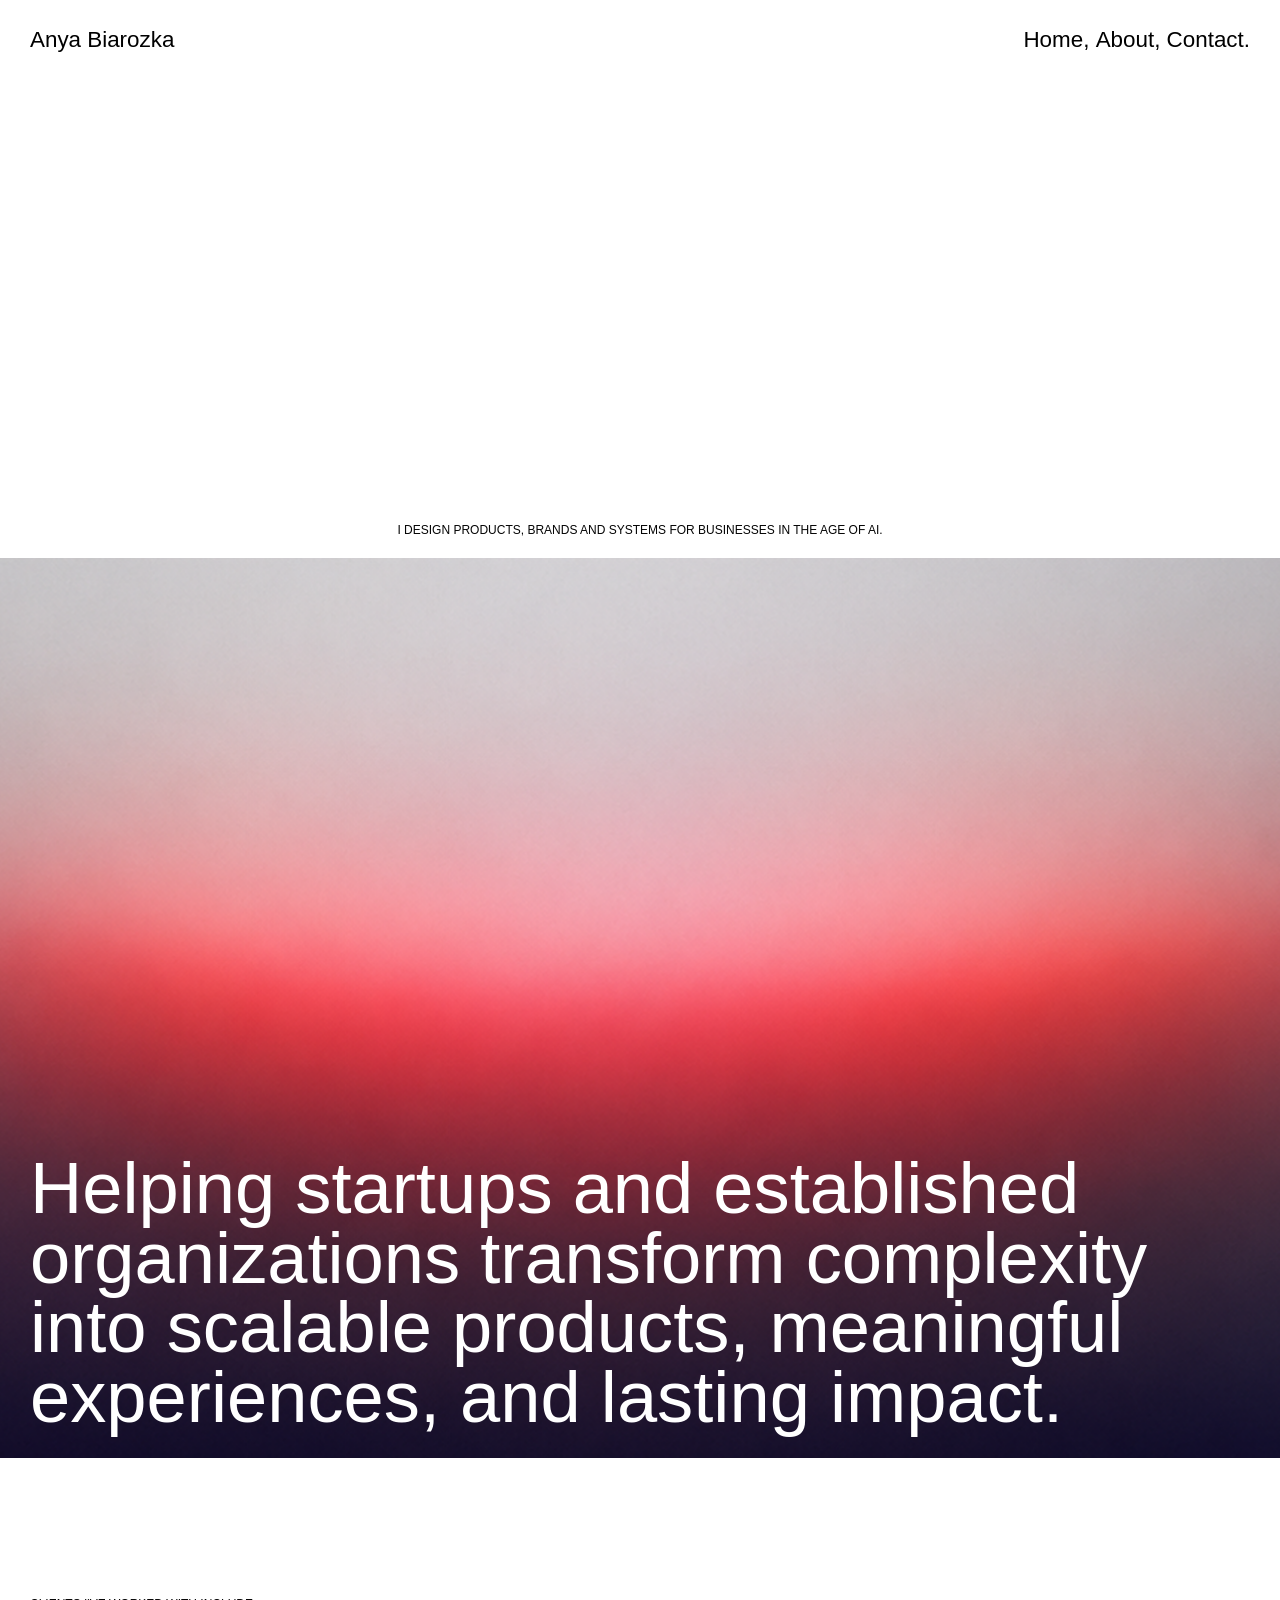
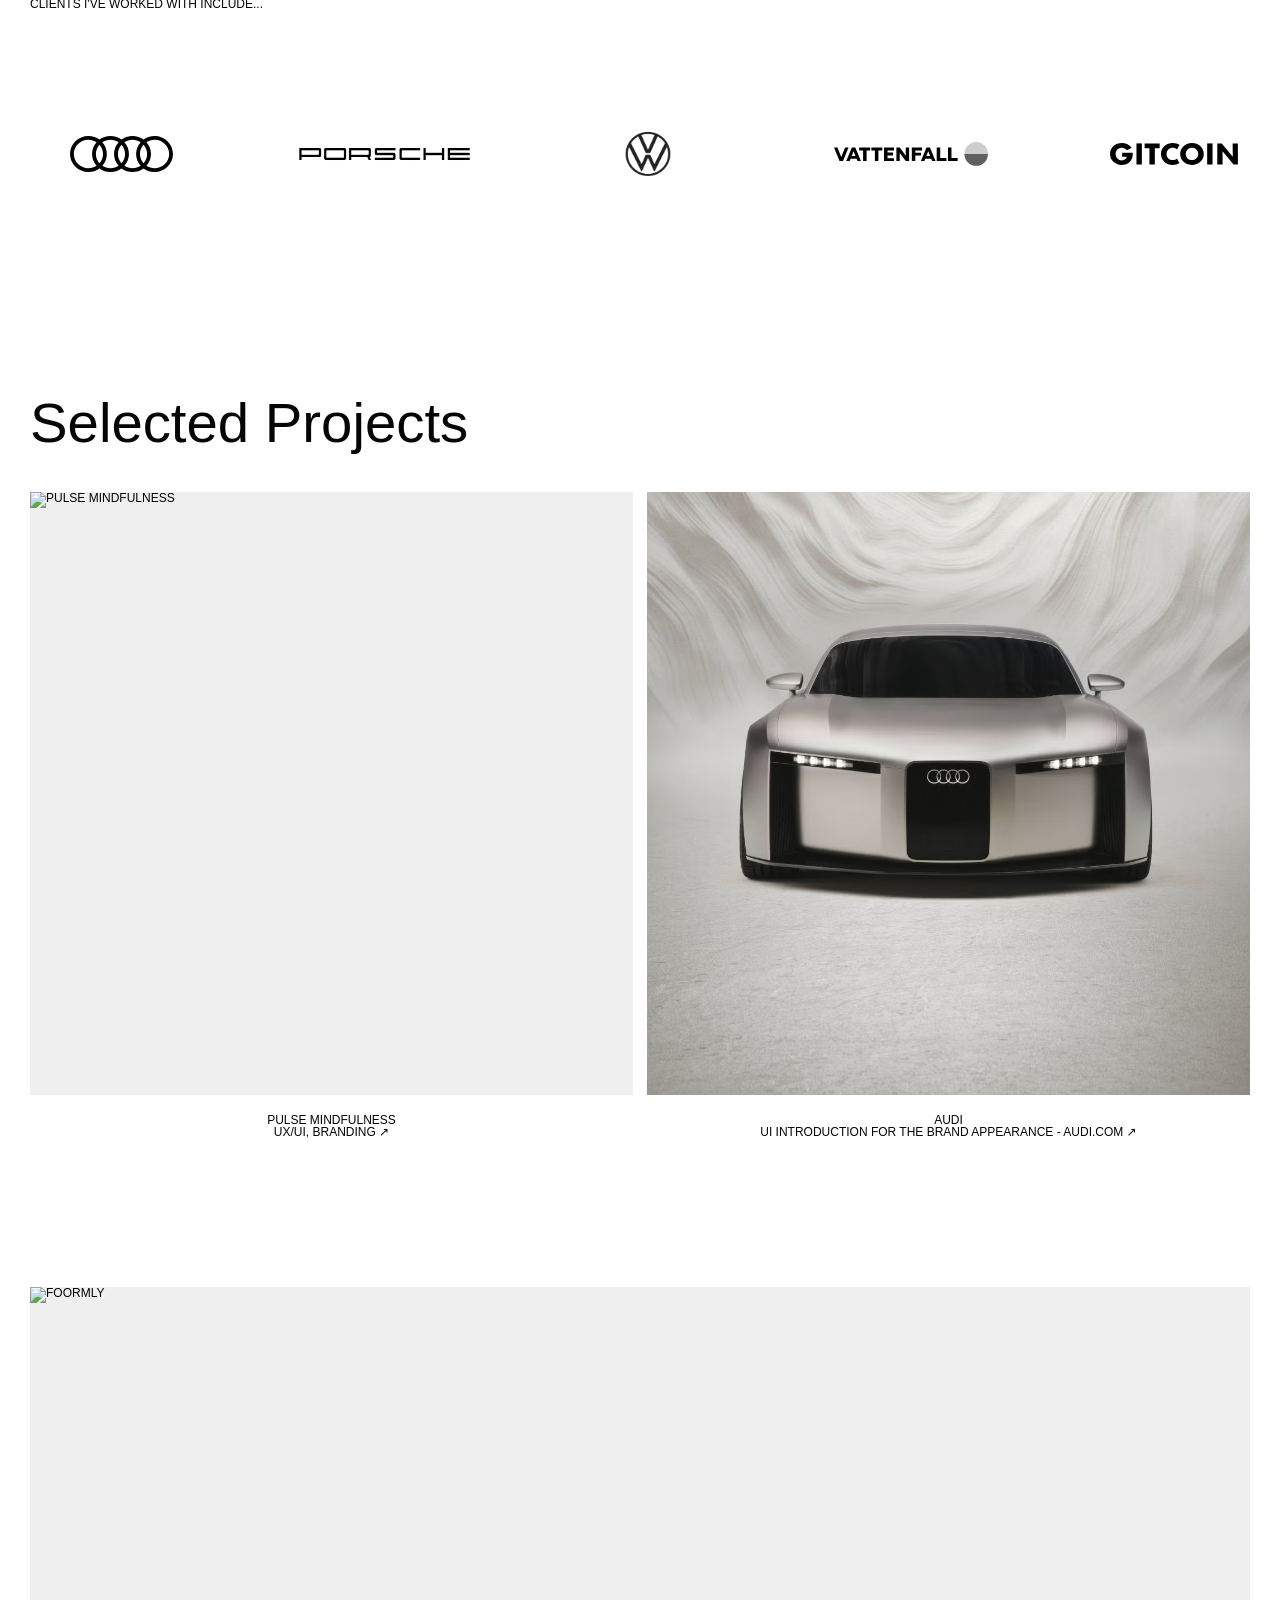
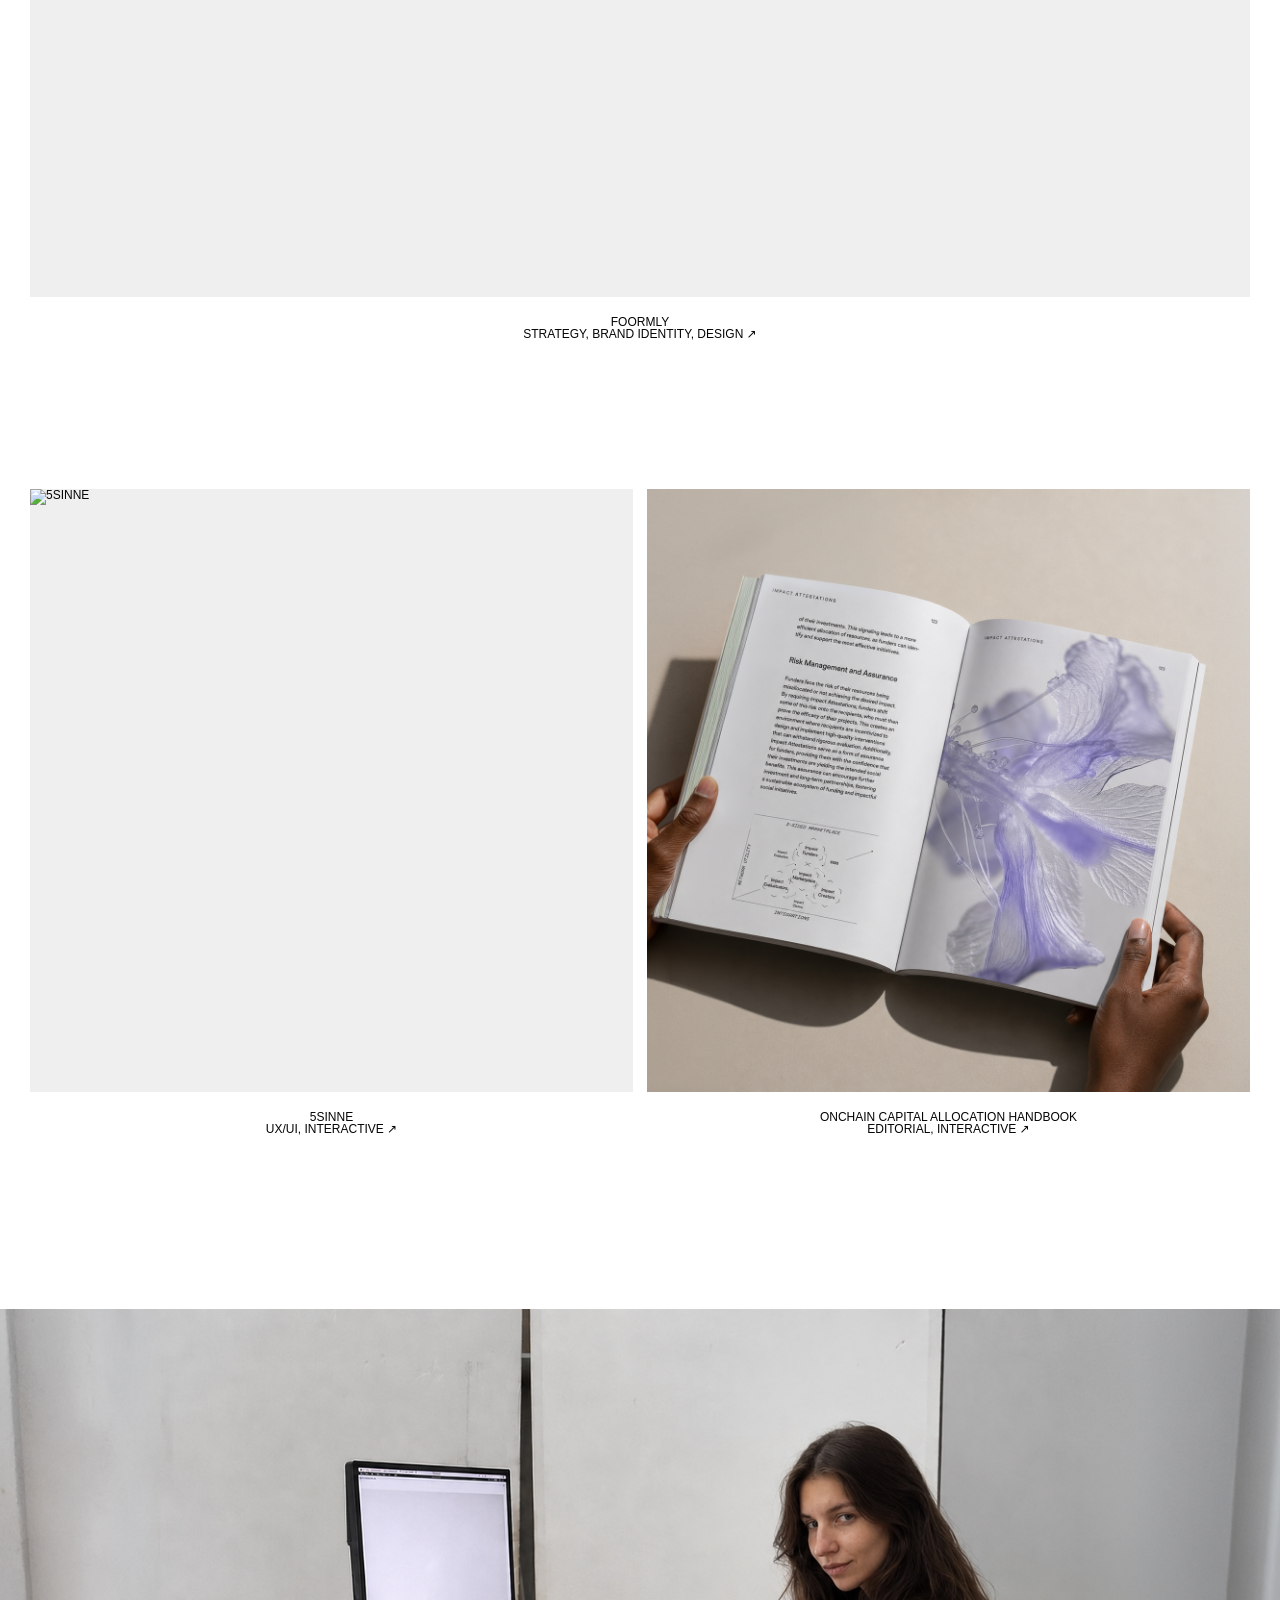
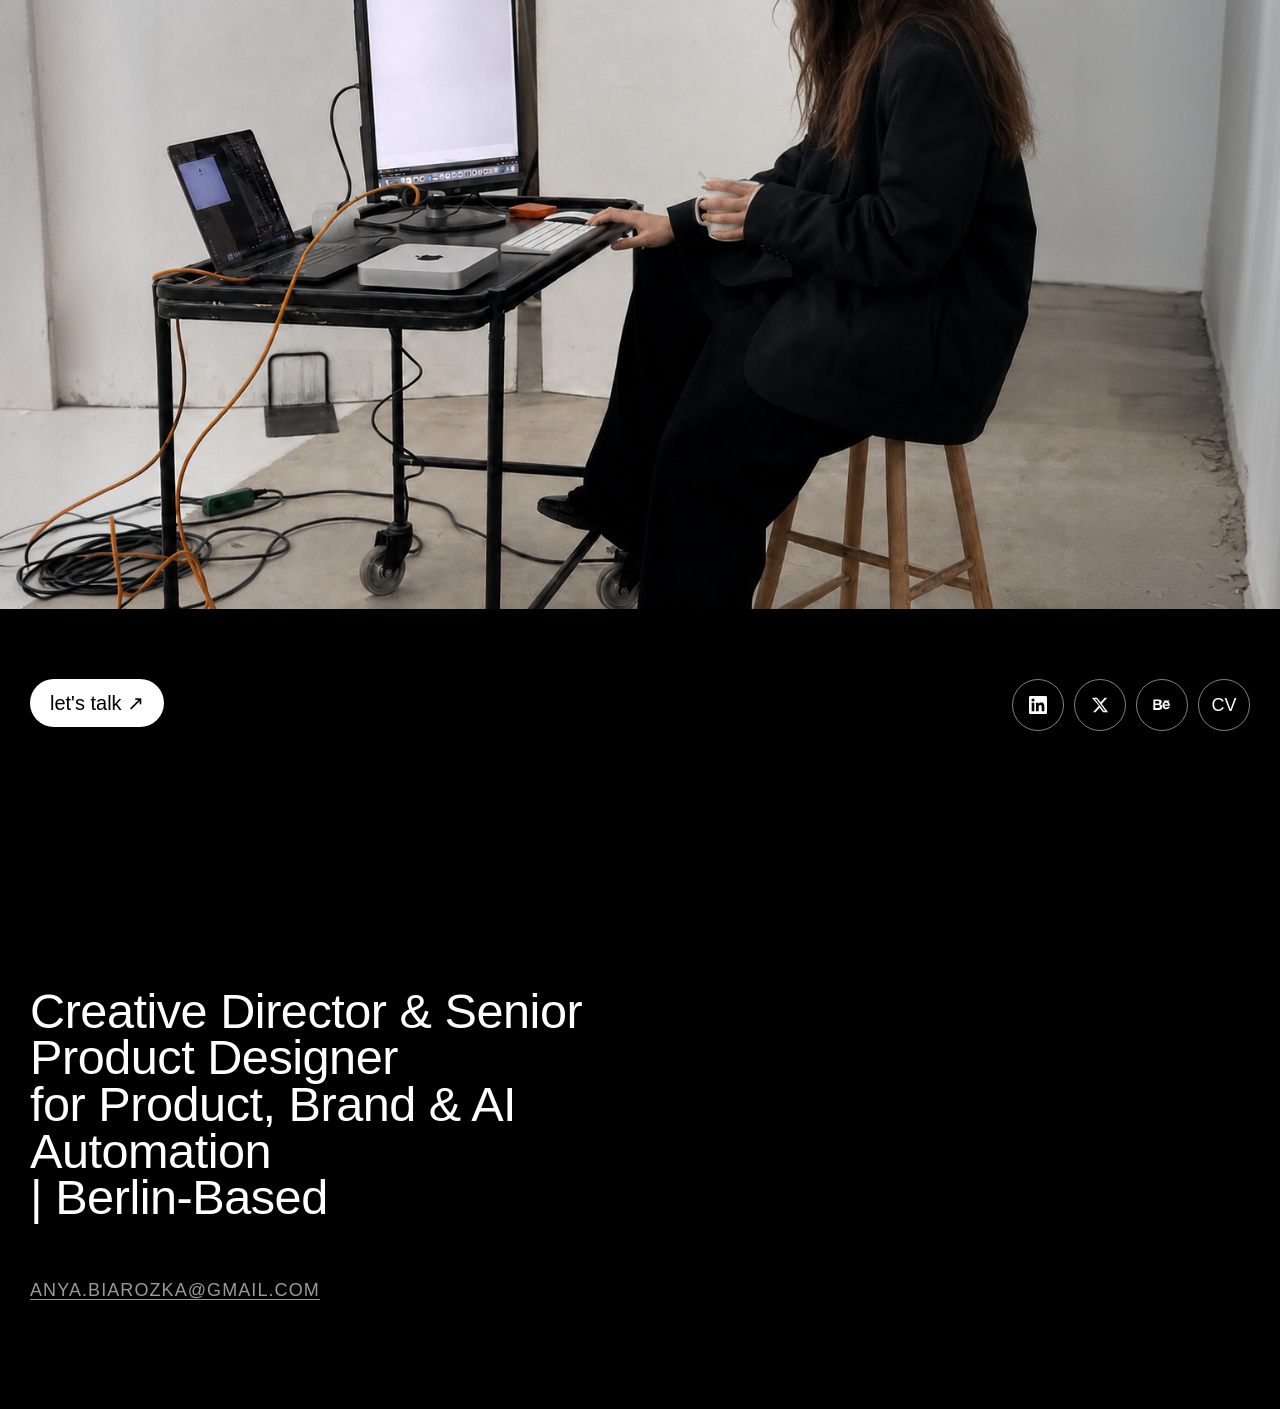
==== index.html @ 366b97c8 "Add Person JSON-LD with portrait for Google search image - Add schema.org Person structured data (im" ====
<!doctype html>
<html lang="en">
  <head>
    <meta charset="utf-8">
    <meta name="viewport" content="width=device-width, initial-scale=1">
    <title>Anya Biarozka</title>
    <meta name="description" content="Anya Biarozka — Creative Director & Senior Product Designer specialising in product, brand, and AI automation. Berlin-based.">
    <meta property="og:type" content="website">
    <meta property="og:title" content="Anya Biarozka — Creative Director & Product Designer">
    <meta property="og:description" content="Senior Product Designer specialising in product, brand, and AI automation. Berlin-based.">
    <meta property="og:image" content="https://biarozka.xyz/assets/og-image.png">
    <meta property="og:url" content="https://biarozka.xyz/">
    <meta name="twitter:card" content="summary_large_image">
    <meta name="twitter:title" content="Anya Biarozka — Creative Director & Product Designer">
    <meta name="twitter:image" content="https://biarozka.xyz/assets/og-image.png">
    <link rel="canonical" href="https://biarozka.xyz/">
    <script type="application/ld+json">
    {
      "@context": "https://schema.org",
      "@type": "Person",
      "name": "Anya Biarozka",
      "url": "https://biarozka.xyz/",
      "image": "https://biarozka.xyz/assets/anya-biarozka.png",
      "jobTitle": "Creative Director & Senior Product Designer",
      "description": "Anya Biarozka — Creative Director & Senior Product Designer specialising in product, brand, and AI automation. Berlin-based.",
      "address": {
        "@type": "PostalAddress",
        "addressLocality": "Berlin",
        "addressCountry": "DE"
      },
      "sameAs": [
        "https://www.linkedin.com/in/anya-biarozka-898b9388",
        "https://www.behance.net/Biarozka",
        "https://x.com/CionaAnoic"
      ]
    }
    </script>
    <link rel="stylesheet" href="./styles.css">
  </head>
  <body>
    <header class="site-header" aria-label="Primary navigation">
      <a class="brand" href="/" data-content="brand">Anya Biarozka</a>
      <nav class="nav-links" aria-label="Site sections">
        <a href="/">Home</a><span>,&nbsp;</span>
        <a href="/about">About</a><span>,&nbsp;</span>
        <a href="/contact">Contact</a><span>.</span>
      </nav>
      <button class="nav-toggle" aria-label="Toggle menu" aria-expanded="false">Menu</button>
    </header>

    <main id="home">
      <section class="intro" aria-labelledby="intro-title">
        <p id="intro-title" class="intro-line" data-content="heroKicker"></p>
      </section>

      <section class="image-statement image-statement--first" aria-label="Studio statement">
        <img data-image="heroImage" alt="">
        <h1 data-content="heroStatement"></h1>
      </section>

      <section class="clients" aria-labelledby="clients-title">
        <div class="clients-copy">
          <p id="clients-title" data-content="clientsLabel"></p>
        </div>
        <div class="client-marquee" aria-label="Client logos">
          <div class="client-track" data-clients></div>
        </div>
      </section>

      <section class="work-lede" id="projects">
        <h2 data-content="workStatement"></h2>
      </section>

      <section class="project-grid" data-projects aria-label="Selected projects"></section>

      <section class="image-statement recognition" aria-label="Recognition">
        <img data-image="recognitionImage" alt="">
      </section>
    </main>

    <footer class="footer" id="contact">
      <div class="footer-top">
        <a class="footer-talk" href="mailto:anya.biarozka@gmail.com">let's talk ↗</a>
        <div class="footer-icons" data-footer-socials></div>
      </div>
      <div class="footer-bottom">
        <p class="footer-descriptor" data-content="footerDescriptor"></p>
        <a class="footer-email" href="mailto:anya.biarozka@gmail.com" data-content="email"></a>
      </div>
    </footer>

    <script src="./content.js"></script>
    <script src="./script.js"></script>
  </body>
</html>
---- styles.css ----
:root {
  --background: #fff;
  --foreground: #050505;
  --muted: #efefef;
  --pad: clamp(18px, 2.35vw, 30px);
  --header-size: clamp(22px, 1.75vw, 25px);
  --body-size: 12px;
  --display: clamp(48px, 5.65vw, 82px);
}

* {
  box-sizing: border-box;
}

html {
  scroll-behavior: smooth;
  overflow-x: hidden;
}

body {
  margin: 0;
  overflow-x: hidden;
  background: var(--background);
  color: var(--foreground);
  font-family: "ABC Diatype", "Helvetica Neue", Arial, system-ui, sans-serif;
  font-size: var(--body-size);
  line-height: 1;
  letter-spacing: 0;
  text-transform: uppercase;
}

a {
  color: inherit;
  text-decoration: none;
}

img {
  display: block;
  width: 100%;
}

/* ─── Header ─────────────────────────────────────────────── */

.site-header {
  position: fixed;
  inset: 0 0 auto;
  z-index: 20;
  display: flex;
  justify-content: space-between;
  gap: 24px;
  padding: 29px var(--pad);
  font-size: var(--header-size);
  line-height: 0.95;
  text-transform: none;
  mix-blend-mode: difference;
}

.brand,
.nav-links {
  color: #fff;
}

.nav-links {
  display: flex;
  flex-wrap: wrap;
  justify-content: flex-end;
}

.nav-links a {
  transition: opacity 180ms ease;
}

.nav-links a:hover {
  opacity: 0.55;
}

.nav-toggle {
  display: none;
  background: none;
  border: none;
  cursor: pointer;
  padding: 0;
  color: #fff;
  font-family: inherit;
  font-size: var(--header-size);
  line-height: 0.95;
  text-transform: none;
}

/* ─── Intro ──────────────────────────────────────────────── */

.intro {
  display: grid;
  min-height: 62vh;
  padding: 120px var(--pad) 22px;
  place-items: end center;
  background: #fff;
}

.intro-line {
  max-width: min(620px, 80vw);
  margin: 0;
  text-align: center;
}

/* ─── Image statement ────────────────────────────────────── */

.image-statement {
  position: relative;
  min-height: 100svh;
  overflow: hidden;
  background: #d8d4cc;
}

.image-statement img {
  width: 100%;
  height: 100svh;
  object-fit: cover;
}

.image-statement--first img {
  object-position: center top;
}

.image-statement h1,
.image-statement h2 {
  position: absolute;
  left: var(--pad);
  right: var(--pad);
  bottom: 26px;
  max-width: 1120px;
  margin: 0;
  color: #fff;
  font-size: var(--display);
  font-weight: 400;
  line-height: 0.96;
  text-transform: none;
}

/* ─── Clients ────────────────────────────────────────────── */

.clients {
  padding: 140px 0 36px;
  overflow: hidden;
}

.clients-copy {
  padding: 0 var(--pad) 74px;
}

.clients-copy p {
  margin: 0;
}

.client-marquee {
  display: flex;
  width: 100%;
  overflow: hidden;
}

.client-track {
  display: flex;
  align-items: center;
  gap: 20px;
  width: max-content;
  animation: marquee 56s linear infinite reverse;
}

.client-name {
  display: flex;
  align-items: center;
  justify-content: center;
  min-width: clamp(170px, 19vw, 250px);
  height: clamp(90px, 11vw, 140px);
  padding: 0 clamp(10px, 1.4vw, 18px);
}

.client-logo {
  width: clamp(86px, 8vw, 124px);
  height: auto;
  overflow: visible;
}

.client-logo--porsche   { width: clamp(148px, 14vw, 220px); }
.client-logo--volkswagen { width: clamp(72px, 7vw, 110px); }
.client-logo--custom    { width: clamp(128px, 12vw, 190px); }
.client-logo--maison    { width: clamp(150px, 14vw, 220px); }
.client-logo--gitcoin   { width: clamp(108px, 10vw, 156px); }

/* ─── Work lede ──────────────────────────────────────────── */

.work-lede {
  display: flex;
  min-height: 48vh;
  align-items: end;
  padding: 56px var(--pad) 42px;
  margin-top: -200px;
}

.work-lede h2 {
  max-width: 620px;
  margin: 0;
  font-size: clamp(44px, 4.4vw, 62px);
  font-weight: 400;
  line-height: 0.98;
  text-transform: none;
}

/* ─── Project grid ───────────────────────────────────────── */

.project-grid {
  display: grid;
  grid-template-columns: repeat(2, minmax(0, 1fr));
  gap: 120px 14px;
  padding: 0 var(--pad) 145px;
}

.project-card {
  display: block;
}

.project-card--wide {
  grid-column: 1 / -1;
}

.project-card figure {
  margin: 0;
}

.project-card img {
  aspect-ratio: 1 / 1;
  height: auto;
  background: var(--muted);
  object-fit: cover;
  transition: filter 220ms ease;
}

.project-card--wide img {
  aspect-ratio: 16 / 8;
}

.project-card:hover img {
  filter: contrast(1.04) brightness(0.92);
}

.project-card--coming-soon {
  cursor: default;
  pointer-events: none;
}

.project-card figcaption {
  min-height: 72px;
  padding-top: 19px;
  text-align: center;
}

.project-card strong,
.project-card span {
  display: block;
  font-weight: 400;
}

/* ─── Recognition ────────────────────────────────────────── */

.recognition {
  background: #211c18;
}

.recognition img {
  object-position: center;
}

/* ─── Footer ─────────────────────────────────────────────── */

.footer {
  display: flex;
  flex-direction: column;
  justify-content: space-between;
  min-height: calc(100svh - 100px);
  padding: var(--pad);
  background: #000;
  color: #fff;
  text-transform: none;
}

.footer-top {
  display: flex;
  justify-content: space-between;
  align-items: flex-start;
  gap: 24px;
  padding-top: 40px;
}

.footer-talk {
  display: inline-flex;
  align-items: center;
  padding: 14px 20px;
  border-radius: 100px;
  background: #fff;
  color: #000;
  font-size: 20px;
  font-weight: 400;
  text-transform: none;
  letter-spacing: 0;
  transition: opacity 180ms ease;
  white-space: nowrap;
}

.footer-talk:hover {
  opacity: 0.85;
}

.footer-icons {
  display: flex;
  align-items: center;
  gap: 10px;
}

.footer-icon {
  display: flex;
  align-items: center;
  justify-content: center;
  width: 52px;
  height: 52px;
  border-radius: 50%;
  border: 1.5px solid rgba(255,255,255,0.5);
  color: #fff;
  font-size: 18px;
  font-weight: 500;
  letter-spacing: 0;
  text-transform: none;
  transition: background 180ms ease, border-color 180ms ease, color 180ms ease, opacity 180ms ease;
  flex-shrink: 0;
}

.footer-icon:hover {
  background: #fff;
  border-color: #fff;
  color: #000;
  opacity: 1;
}

.footer-icon svg {
  fill: currentColor;
  transition: fill 180ms ease;
}

.footer-bottom {
  display: flex;
  flex-direction: column;
  gap: 60px;
  padding-bottom: 80px;
}

.footer-descriptor {
  margin: 0;
  font-size: clamp(32px, 3.8vw, 58px);
  white-space: pre-line;
  font-weight: 400;
  line-height: 0.96;
  color: #fff;
  text-transform: none;
  letter-spacing: -0.01em;
  padding-right: 550px;
}

.footer-email {
  font-size: 18px;
  color: #fff;
  opacity: 0.6;
  text-transform: uppercase;
  letter-spacing: 0.06em;
  text-decoration: underline;
  text-underline-offset: 3px;
  transition: opacity 180ms ease;
}

.footer-email:hover {
  opacity: 0.65;
}

/* ─── About ──────────────────────────────────────────────── */

.about-page {
  min-height: 100svh;
  padding: 150px 160px 120px;
  background: #fff;
  color: #000;
  text-transform: none;
}

.about-title {
  max-width: none;
  margin: 0 0 72px;
  font-size: clamp(36px, 4vw, 60px);
  font-weight: 400;
  line-height: 1.12;
  text-transform: uppercase;
}

.about-title strong {
  font-weight: 800;
  letter-spacing: 0;
}

.about-bio {
  max-width: 1080px;
  margin: 0 0 72px;
  font-size: clamp(15px, 1.18vw, 20px);
  line-height: 1.5;
}

.about-bio p {
  margin: 0 0 1em;
}

.about-grid {
  display: grid;
  grid-template-columns: minmax(0, 1.5fr) minmax(0, 1fr);
  gap: 100px;
  width: 100%;
  align-items: start;
}

.about-copy {
  font-size: clamp(18px, 1.65vw, 24px);
  line-height: 1.08;
}

.about-copy p {
  margin: 0 0 26px;
}

.about-details {
  display: grid;
  gap: 34px;
  font-size: clamp(14px, 1.05vw, 16px);
  line-height: 1.15;
}

.about-block p,
.about-block h2,
.about-block ul {
  margin: 0;
}

.about-block + .about-block {
  padding-top: 12px;
}

.about-block--expertise {
  margin-top: 4px;
}

[data-socials-inline] {
  display: inline-flex;
  gap: 8px;
}

.about-block--clients {
  margin-top: 6px;
}

.about-block p + p {
  margin-top: 6px;
}

.about-block strong,
.about-block h2 {
  font-weight: 800;
  text-transform: uppercase;
}

.about-block h2 {
  margin-bottom: 16px;
  font-size: clamp(15px, 1.25vw, 18px);
}

.about-block ul {
  list-style: none;
  padding: 0;
}

.about-block li {
  margin: 0 0 4px;
}

.about-workshops {
  margin-top: 72px;
}

.about-workshops h2 {
  font-size: clamp(15px, 1.25vw, 18px);
  font-weight: 700;
  text-transform: uppercase;
  margin: 0 0 32px;
}

.about-workshop-item {
  display: grid;
  grid-template-columns: 80px 1fr;
  gap: 14px;
  margin-bottom: 40px;
}

.about-workshop-year {
  font-size: clamp(14px, 1.05vw, 16px);
  text-transform: uppercase;
  padding-top: 2px;
  margin: 0;
}

.about-workshop-item h3 {
  font-size: clamp(16px, 1.2vw, 18px);
  font-weight: 700;
  margin: 0 0 16px;
}

.about-workshop-item h3::before { content: '\201C'; }
.about-workshop-item h3::after { content: '\201D'; }

.about-workshop-item p {
  font-size: clamp(14px, 1.05vw, 16px);
  line-height: 1.34;
  margin: 0 0 16px;
}

/* ─── Project detail ─────────────────────────────────────── */

.project-detail-page {
  background: #fff;
}

[data-project-detail] {
  color: #000;
  text-transform: none;
}

.detail-credits {
  display: grid;
  grid-template-columns: repeat(4, minmax(0, 1fr));
  gap: 14px;
  padding: 0 var(--pad) 38px;
  font-size: 12px;
  line-height: 1;
  text-transform: uppercase;
}

.detail-credits--top {
  padding-top: 360px;
}

.detail-credits div {
  padding-top: 18px;
  border-top: 1px solid #000;
}

.detail-credits p,
.detail-credits ul {
  margin: 0;
}

.detail-credits ul {
  padding: 42px 0 0;
  list-style: none;
}

.detail-credits li {
  margin-bottom: 6px;
}

.detail-cover {
  min-height: 100svh;
  overflow: hidden;
  background: var(--muted);
}

.detail-cover img {
  width: 100%;
  height: 100svh;
  object-fit: cover;
}

.detail-text {
  display: grid;
  padding: 44px var(--pad) 80px;
}

.detail-text--intro {
  grid-template-columns: 1fr;
  padding-top: 60px;
  padding-bottom: 80px;
}

.detail-text--intro article {
  display: grid;
  grid-template-columns: minmax(0, 1.28fr) minmax(260px, 0.52fr);
  gap: clamp(72px, 13vw, 300px);
  width: 100%;
  align-items: start;
}

.detail-text h2 {
  font-size: clamp(38px, 4vw, 62px);
  font-weight: 400;
  line-height: 0.95;
  margin: 0 0 24px;
}

.detail-text--intro h2 {
  max-width: 760px;
}

.detail-overview p {
  margin: 0 0 16px;
  font-size: clamp(15px, 1.2vw, 22px);
  line-height: 1.1;
}

.detail-overview p:last-child {
  margin-bottom: 0;
}

.detail-media-row {
  display: grid;
  grid-template-columns: repeat(2, minmax(0, 1fr));
  gap: 14px;
  padding: 0 var(--pad) 56px;
}

.detail-intro-video {
  padding: 0 160px 56px;
}

.detail-intro-video video {
  width: 100%;
  height: auto;
  display: block;
}

.detail-inline-link {
  color: inherit;
  text-decoration: underline;
  text-underline-offset: 3px;
  transition: opacity 180ms ease;
}

.detail-inline-link:hover {
  opacity: 0.55;
}

.detail-intro-video-link {
  display: inline-block;
  margin-top: 16px;
  font-size: clamp(14px, 1.05vw, 16px);
  color: #000;
  text-decoration: underline;
  text-underline-offset: 3px;
  transition: opacity 180ms ease;
}

.detail-intro-video-link:hover {
  opacity: 0.55;
}

.detail-media {
  margin: 0;
  overflow: hidden;
  background: var(--muted);
  aspect-ratio: 1 / 1;
}

.detail-media img,
.detail-media video {
  width: 100%;
  height: 100%;
  aspect-ratio: 1 / 1;
  object-fit: cover;
  transition: transform 900ms cubic-bezier(0.2, 0.8, 0.2, 1);
}

.detail-challenge-media:has(.detail-media-phone) {
  background: #E7E5E7;
  display: flex;
  align-items: flex-start;
  justify-content: center;
  padding-top: 32px;
}

.detail-media-phone {
  width: 42%;
  border-radius: 44px;
  overflow: hidden;
  box-shadow: 0 8px 32px rgba(0,0,0,0.18);
}

.detail-media-phone video {
  width: 100%;
  height: auto;
  aspect-ratio: 9 / 19.5;
  object-fit: cover;
  display: block;
}

.detail-media:hover img {
  transform: scale(1.035);
}

/* ─── Challenge section ──────────────────────────────────── */

.detail-challenge {
  display: grid;
  grid-template-columns: 1fr 1fr;
  gap: 14px;
  align-items: start;
  padding: 0 var(--pad) 56px;
}

.detail-challenge-media {
  aspect-ratio: 1 / 1;
}

.detail-challenge--reverse {
  direction: rtl;
}

.detail-challenge--reverse > * {
  direction: ltr;
}

.detail-challenge--reverse .detail-challenge-copy {
  margin-left: 0;
  margin-right: auto;
}

.detail-challenge-copy {
  padding-top: 8px;
  max-width: 50%;
  margin-left: auto;
}

.detail-challenge-copy h2 {
  font-size: clamp(15px, 1.18vw, 20px);
  font-weight: 500;
  line-height: 1.16;
  margin: 0 0 16px;
  text-transform: uppercase;
}

.detail-challenge-copy p {
  margin: 0 0 16px;
  font-size: clamp(15px, 1.18vw, 20px);
  line-height: 1.16;
  text-transform: none;
}

.detail-challenge-copy p:last-child {
  margin-bottom: 0;
}

/* ─── Fullscreen image ───────────────────────────────────── */

.detail-fullscreen {
  position: relative;
  overflow: hidden;
  background: #fff;
  padding: 0 var(--pad) 56px;
}

.detail-fullscreen-label {
  position: absolute;
  top: 32px;
  left: calc(var(--pad) + 32px);
  font-size: clamp(15px, 1.18vw, 20px);
  font-weight: 500;
  line-height: 1;
  text-transform: uppercase;
  color: #000;
  z-index: 2;
}

.detail-fullscreen img {
  width: 100%;
  height: calc((100vw - 2 * var(--pad) - 14px) / 2);
  object-fit: cover;
}

.detail-fullscreen--square img {
  height: auto;
  aspect-ratio: 1 / 1;
}

/* ─── Next projects ──────────────────────────────────────── */

.detail-next {
  display: grid;
  grid-template-columns: 1fr;
  align-content: start;
  gap: 18px;
  min-height: 100svh;
  padding: 60px var(--pad) 140px;
}

.detail-next > p {
  margin: 0;
  font-size: clamp(32px, 3.2vw, 48px);
  line-height: 0.95;
  text-transform: none;
}

.detail-next-grid {
  display: grid;
  grid-template-columns: repeat(2, minmax(0, 1fr));
  gap: 14px;
}

.detail-next a {
  display: block;
  font-size: 12px;
  line-height: 1;
  text-align: center;
  text-transform: uppercase;
}

.detail-next a img {
  width: 100%;
  aspect-ratio: 0.97 / 1;
  object-fit: cover;
  margin-bottom: 14px;
}

.detail-next a span {
  display: block;
  margin: 0;
}

.detail-next a span + span {
  margin-top: 3px;
}

/* ─── Scroll reveal ──────────────────────────────────────── */

.detail-reveal {
  opacity: 0;
  transform: translateY(36px);
  transition:
    opacity 800ms ease,
    transform 900ms cubic-bezier(0.2, 0.8, 0.2, 1);
}

.detail-reveal.is-visible {
  opacity: 1;
  transform: translateY(0);
}

/* ─── Keyframes ──────────────────────────────────────────── */

@keyframes marquee {
  to {
    transform: translateX(-50%);
  }
}

/* ─── Mobile ─────────────────────────────────────────────── */

@media (max-width: 760px) {
  :root {
    --pad: 16px;
    --header-size: 20px;
  }

  .site-header {
    align-items: flex-start;
    padding-top: 18px;
  }

  .nav-links {
    display: none;
    position: fixed;
    inset: 0;
    flex-direction: column;
    justify-content: center;
    align-items: center;
    gap: 16px;
    padding: var(--pad);
    background: #000;
    z-index: 19;
    max-width: none;
    mix-blend-mode: normal;
    color: #fff;
    text-align: center;
  }

  .nav-links.is-open {
    display: flex;
  }

  .nav-links.is-open a {
    color: #fff;
    font-size: clamp(32px, 10vw, 48px);
    line-height: 1;
    display: block;
    width: 100%;
    text-align: center;
  }

  .nav-links span {
    display: none;
  }

  .nav-toggle {
    display: block;
    position: relative;
    z-index: 20;
  }

  .site-header.menu-open {
    mix-blend-mode: normal;
    color: #fff;
  }

  .intro {
    min-height: 54vh;
    padding-top: 92px;
  }

  .intro-line {
    max-width: 100%;
  }

  .image-statement,
  .image-statement img {
    min-height: 82svh;
    height: 82svh;
  }

  .image-statement h1,
  .image-statement h2 {
    bottom: 18px;
    font-size: clamp(38px, 11vw, 54px);
  }

  .work-lede {
    min-height: 38vh;
    padding-top: 44px;
  }

  .work-lede h2 {
    font-size: clamp(38px, 10vw, 52px);
  }

  .project-grid {
    grid-template-columns: 1fr;
    gap: 64px;
    padding-bottom: 90px;
  }

  .project-card figcaption {
    min-height: 58px;
  }

  .project-card--wide img {
    aspect-ratio: 16 / 12;
  }

  .detail-challenge-media {
    border-radius: 8px;
    overflow: hidden;
  }

  .detail-fullscreen img {
    height: auto;
    aspect-ratio: 16 / 11;
  }

  .detail-fullscreen--wide img {
    aspect-ratio: 16 / 9;
  }

  .clients {
    padding: 92px 0 28px;
  }

  .clients-copy {
    padding-bottom: 52px;
  }

  .about-page {
    padding: 110px var(--pad) 82px;
  }

  .about-title {
    margin-bottom: 48px;
    font-size: clamp(34px, 9vw, 48px);
  }

  .about-grid {
    grid-template-columns: 1fr;
    gap: 34px;
  }

  .detail-credits {
    grid-template-columns: 1fr;
    padding-bottom: 72px;
  }

  .detail-credits--top {
    padding-top: 100px;
  }

  .detail-text {
    padding-top: 40px;
    padding-bottom: 60px;
  }

  .detail-text--intro article {
    grid-template-columns: 1fr;
    gap: 22px;
  }

  .detail-text--intro h2 {
    font-size: clamp(34px, 8.5vw, 52px);
  }

  .detail-overview p {
    font-size: clamp(17px, 4.8vw, 22px);
  }

  .detail-media-row,
  .detail-next-grid {
    grid-template-columns: 1fr;
    gap: 24px;
  }

  .detail-challenge {
    grid-template-columns: 1fr;
    gap: 24px;
    padding-top: 40px;
    padding-bottom: 60px;
  }

  .detail-challenge-copy {
    margin-bottom: 0;
  }

  .detail-challenge--reverse {
    direction: ltr;
  }

  .detail-challenge-copy {
    max-width: 100%;
    margin-left: 0;
  }

  .detail-intro-video {
    padding-left: var(--pad);
    padding-right: var(--pad);
  }


  .detail-challenge-copy p {
    font-size: clamp(17px, 4.8vw, 22px);
  }

  .detail-next {
    min-height: auto;
    padding-bottom: 88px;
  }

  .detail-next > p {
    font-size: clamp(38px, 10vw, 54px);
  }

  .mail-hero {
    max-width: 100%;
    font-size: clamp(86px, 28vw, 130px);
  }

  .footer-meta {
    margin-top: -20vh;
  }

  .footer {
    padding: 0;
  }

  .footer-top {
    padding: 24px 20px 0;
  }

  .footer-bottom {
    padding: 0 20px 32px;
  }

  .footer-descriptor {
    padding-right: 0;
  }
}
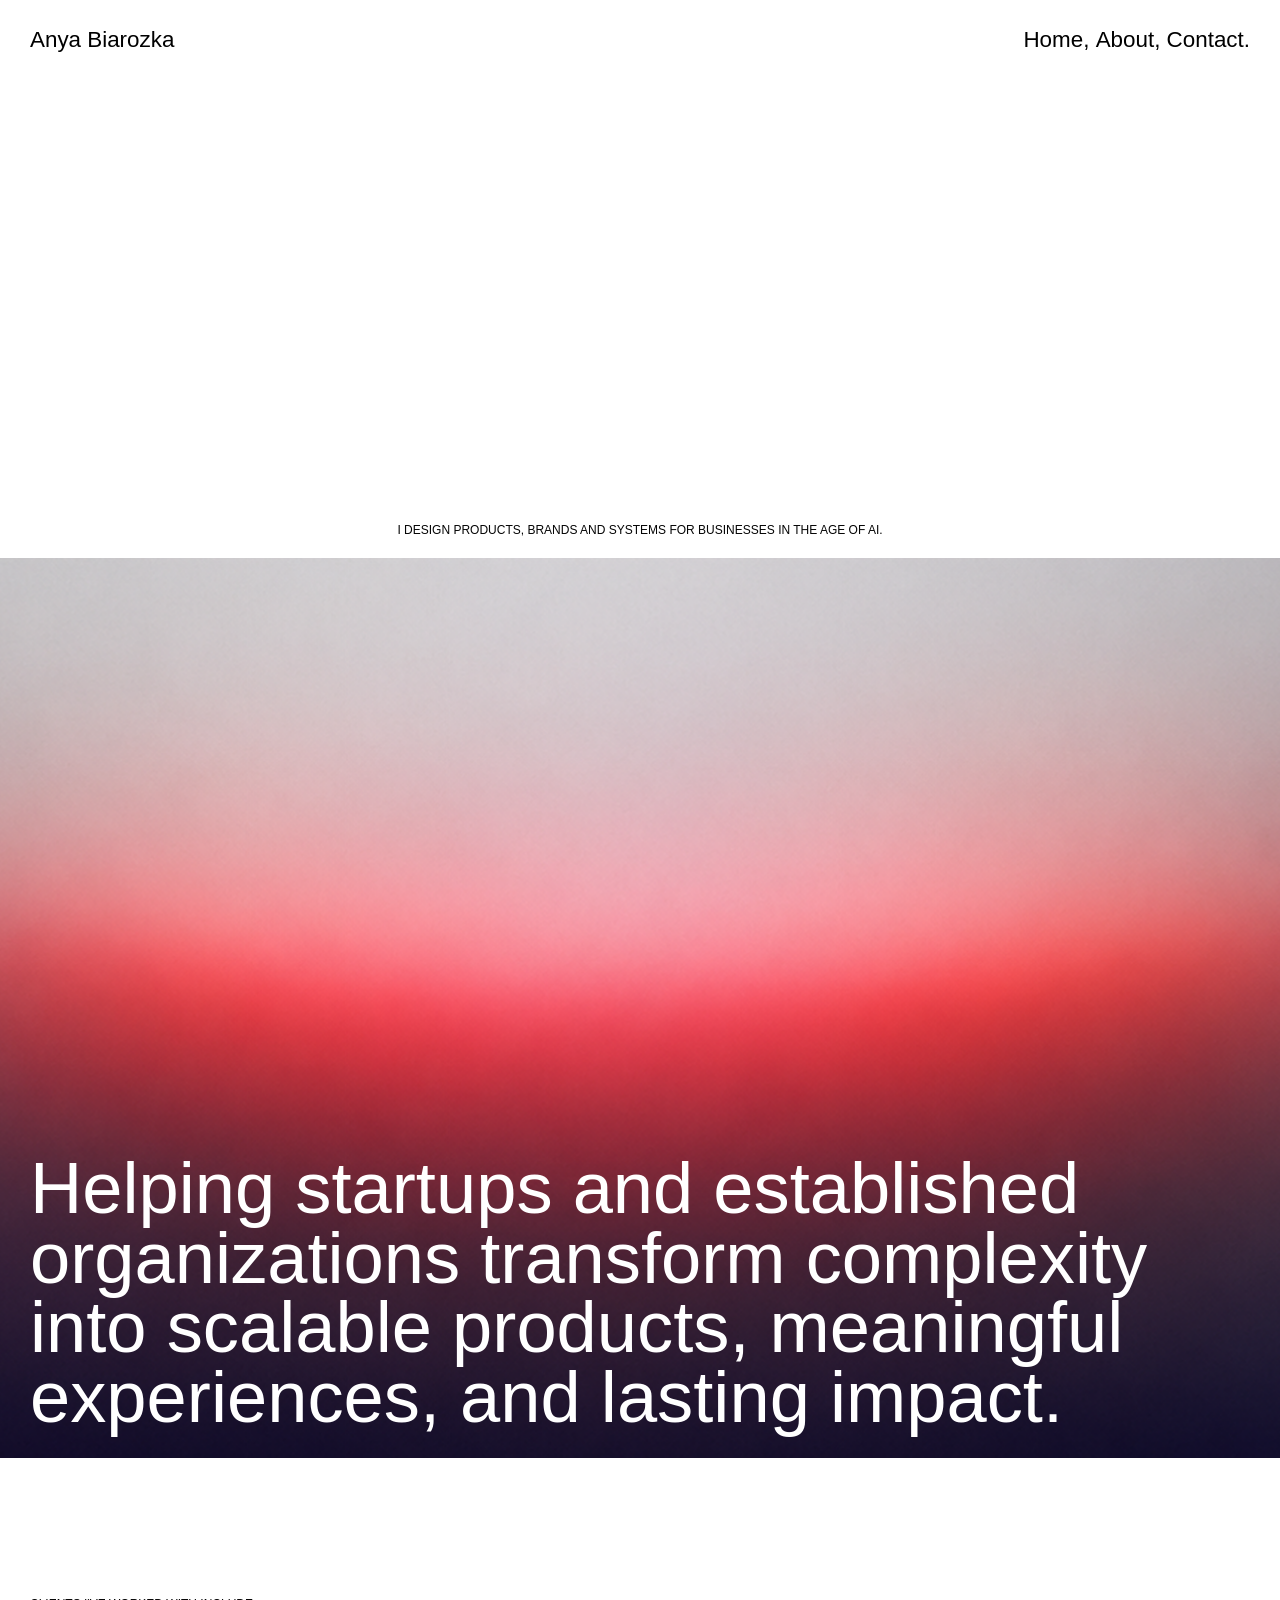
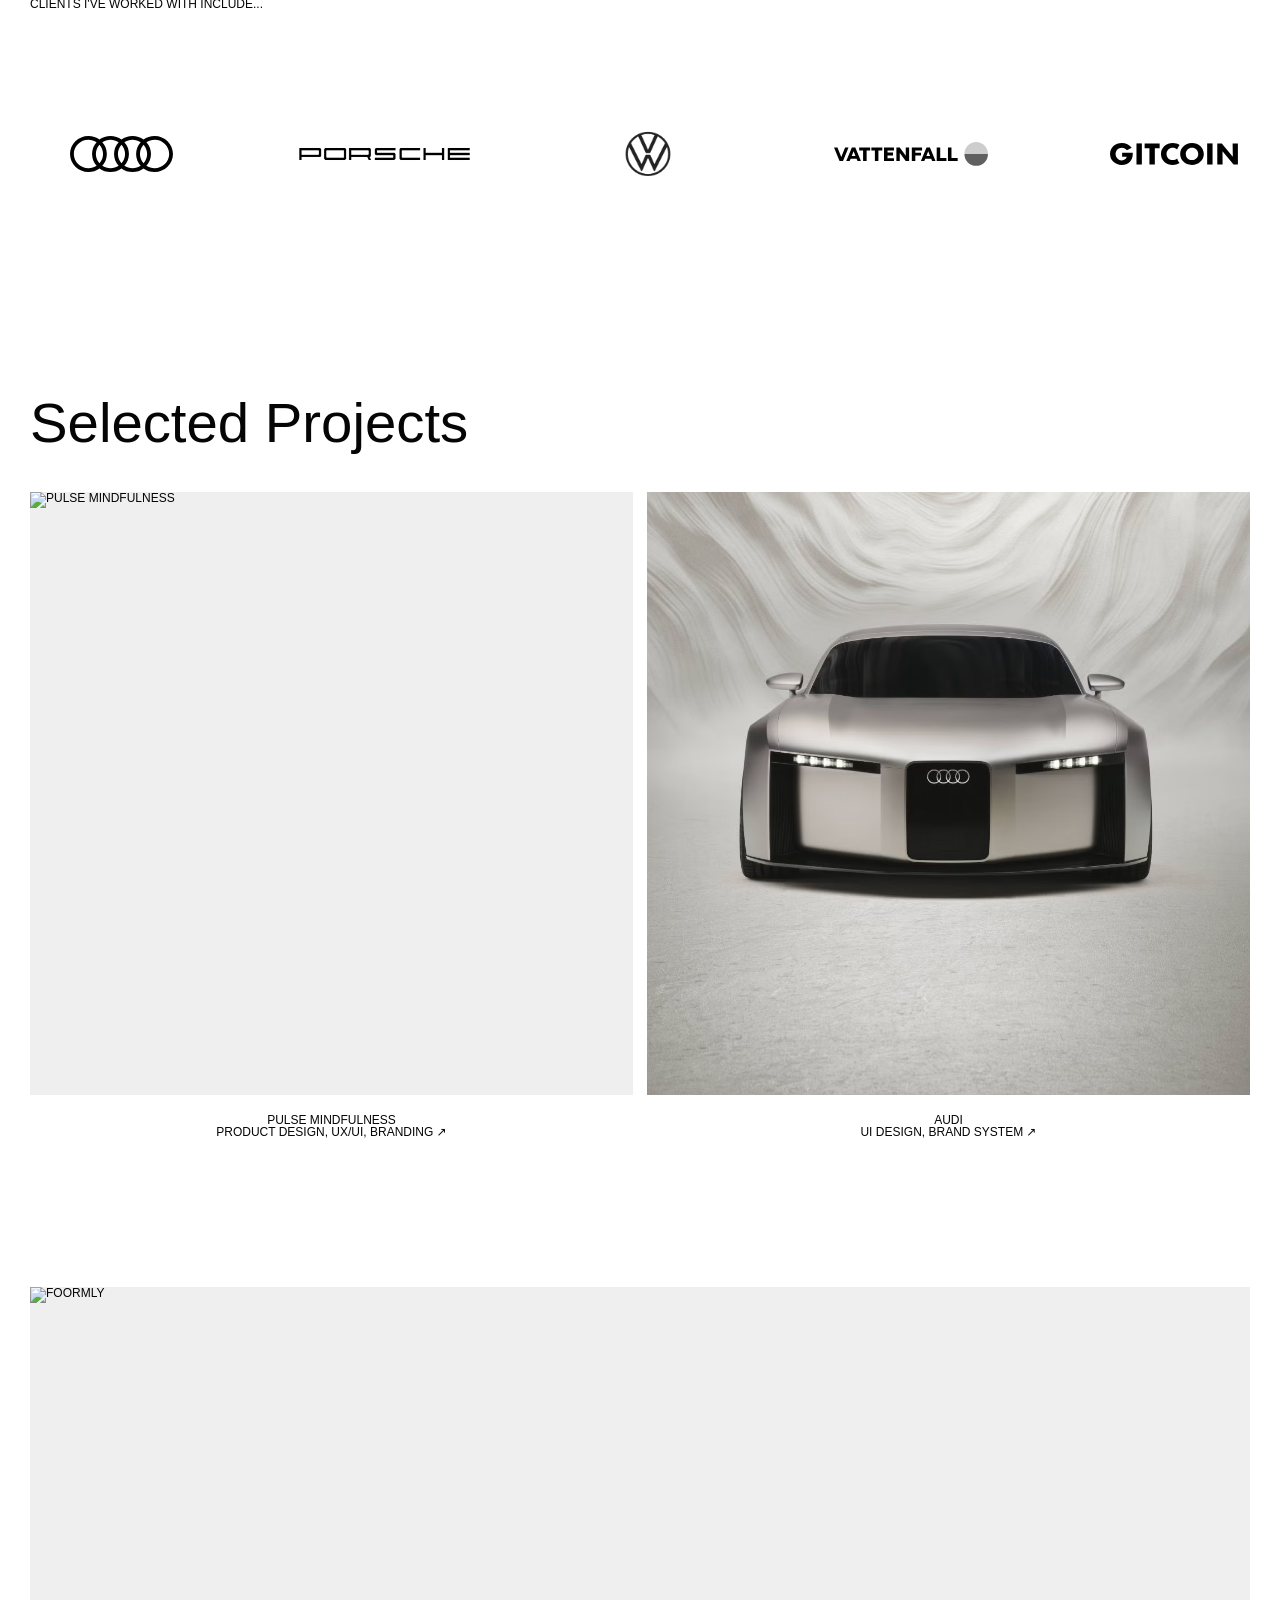
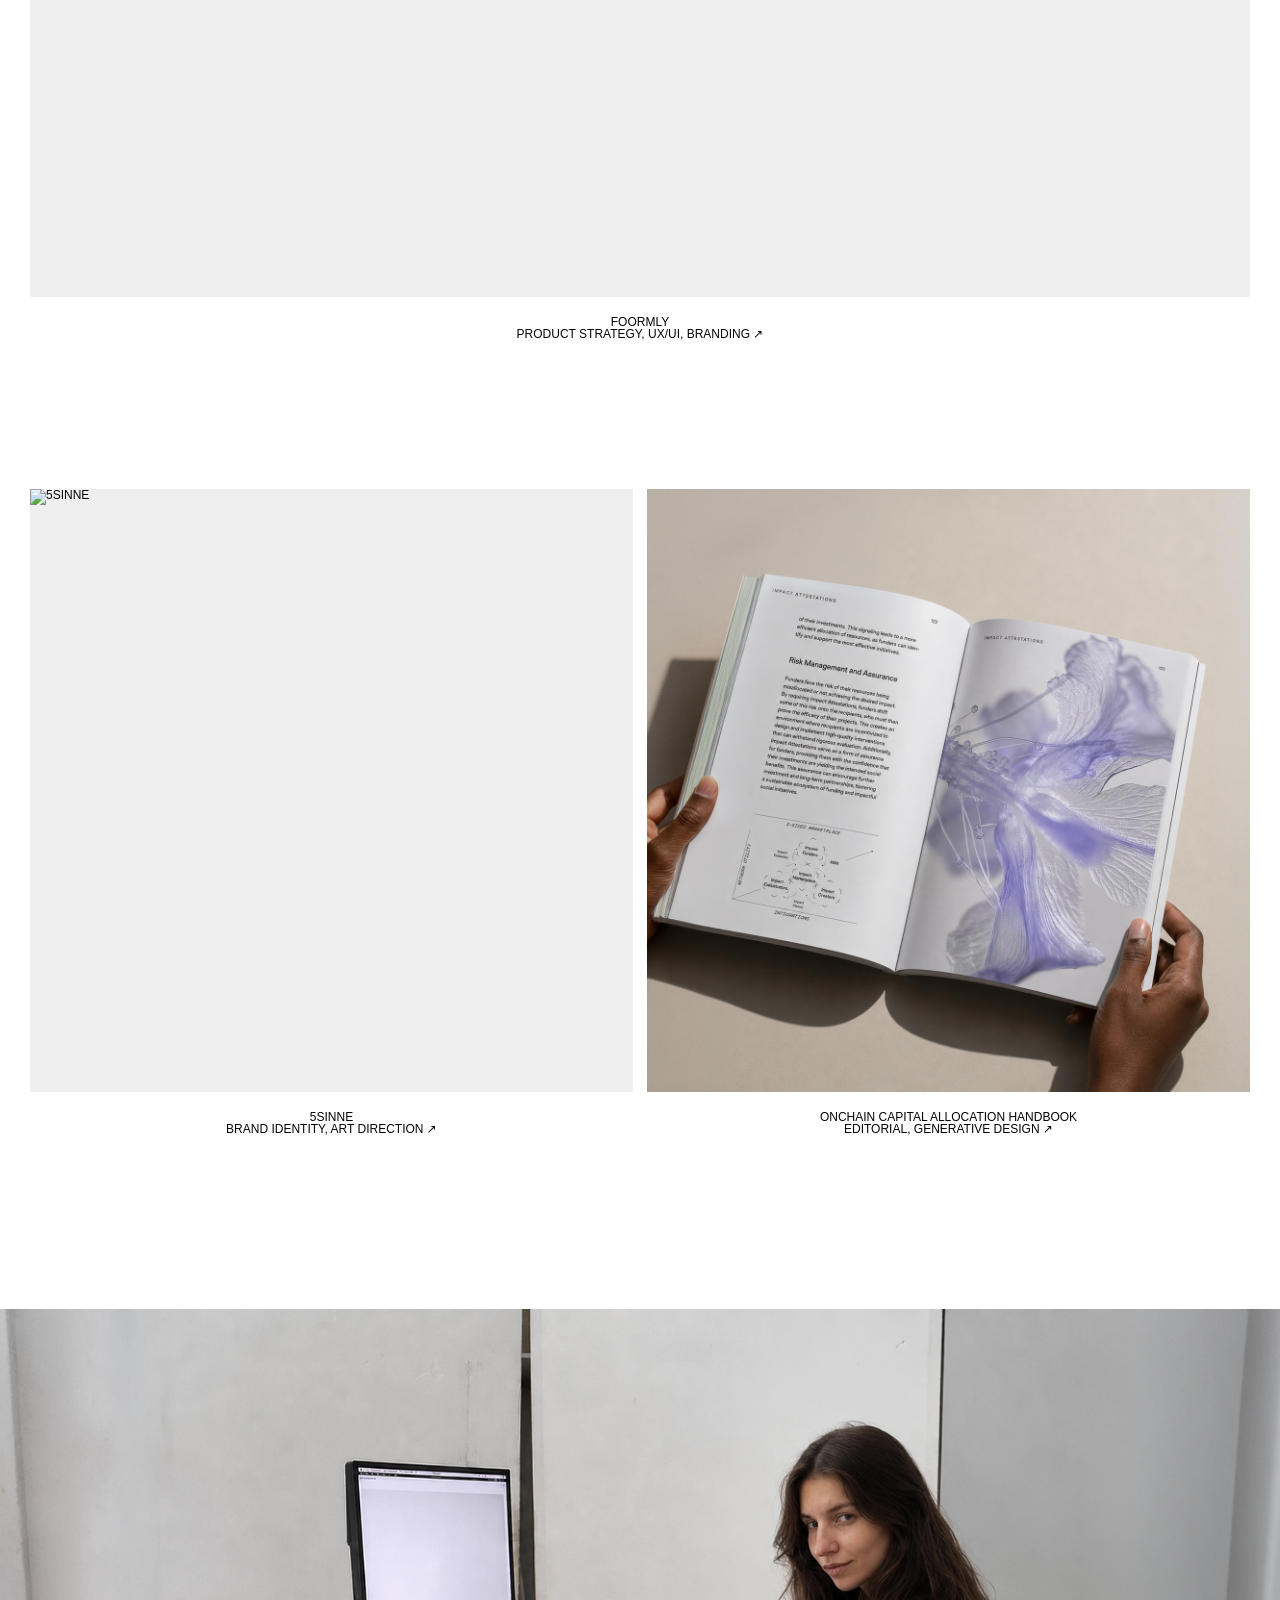
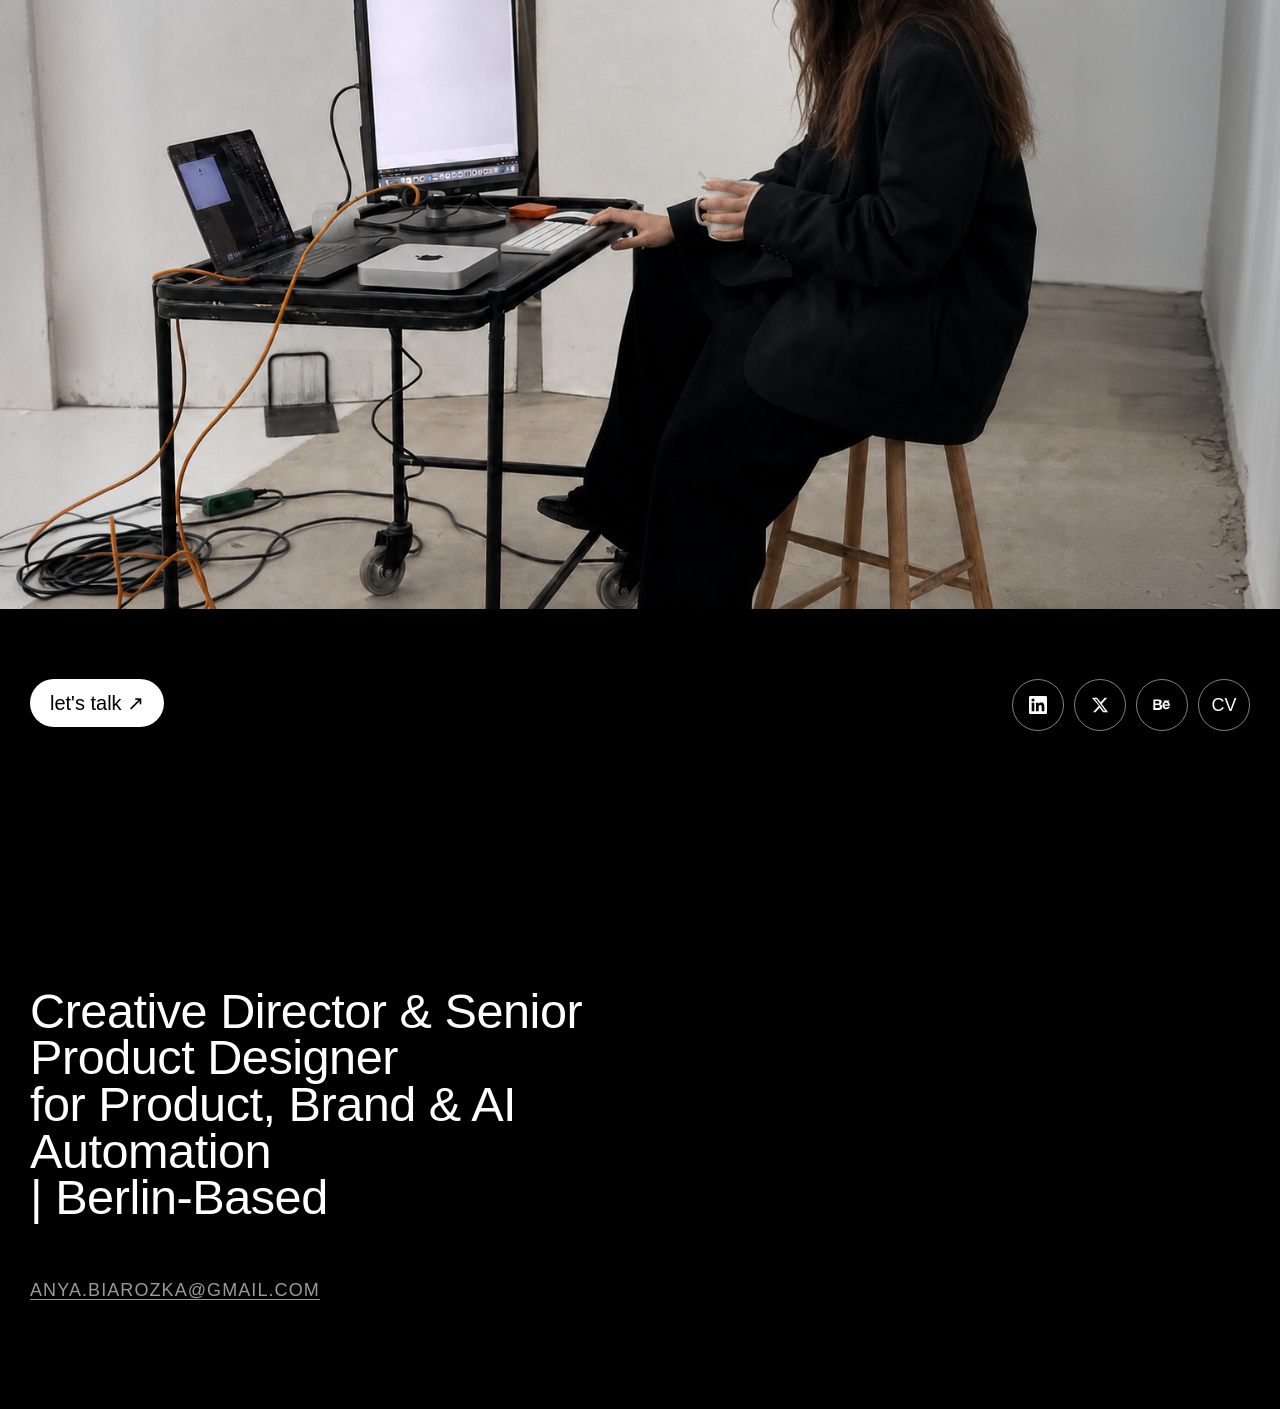
==== commit bdd271d9: "Add mint favicon (replaces generic globe in search/tab) - Solid mint #BCFFDD favicon set (ico, 16/32" ====
--- a/index.html
+++ b/index.html
@@ -3,15 +3,16 @@
   <head>
     <meta charset="utf-8">
     <meta name="viewport" content="width=device-width, initial-scale=1">
+    <meta name="google-site-verification" content="tbknjRiRAQgVPu1m3USgBHpzlCbVSzdqTO6yRdzR-w0" />
     <title>Anya Biarozka</title>
     <meta name="description" content="Anya Biarozka — Creative Director & Senior Product Designer specialising in product, brand, and AI automation. Berlin-based.">
     <meta property="og:type" content="website">
-    <meta property="og:title" content="Anya Biarozka — Creative Director & Product Designer">
+    <meta property="og:title" content="Anya Biarozka — Creative Director & Senior Product Designer">
     <meta property="og:description" content="Senior Product Designer specialising in product, brand, and AI automation. Berlin-based.">
     <meta property="og:image" content="https://biarozka.xyz/assets/og-image.png">
     <meta property="og:url" content="https://biarozka.xyz/">
     <meta name="twitter:card" content="summary_large_image">
-    <meta name="twitter:title" content="Anya Biarozka — Creative Director & Product Designer">
+    <meta name="twitter:title" content="Anya Biarozka — Creative Director & Senior Product Designer">
     <meta name="twitter:image" content="https://biarozka.xyz/assets/og-image.png">
     <link rel="canonical" href="https://biarozka.xyz/">
     <script type="application/ld+json">
@@ -35,6 +36,10 @@
       ]
     }
     </script>
+    <link rel="icon" href="/favicon.ico" sizes="any">
+    <link rel="icon" type="image/png" sizes="48x48" href="/assets/favicon-48x48.png">
+    <link rel="icon" type="image/png" sizes="32x32" href="/assets/favicon-32x32.png">
+    <link rel="apple-touch-icon" href="/assets/apple-touch-icon.png">
     <link rel="stylesheet" href="./styles.css">
   </head>
   <body>
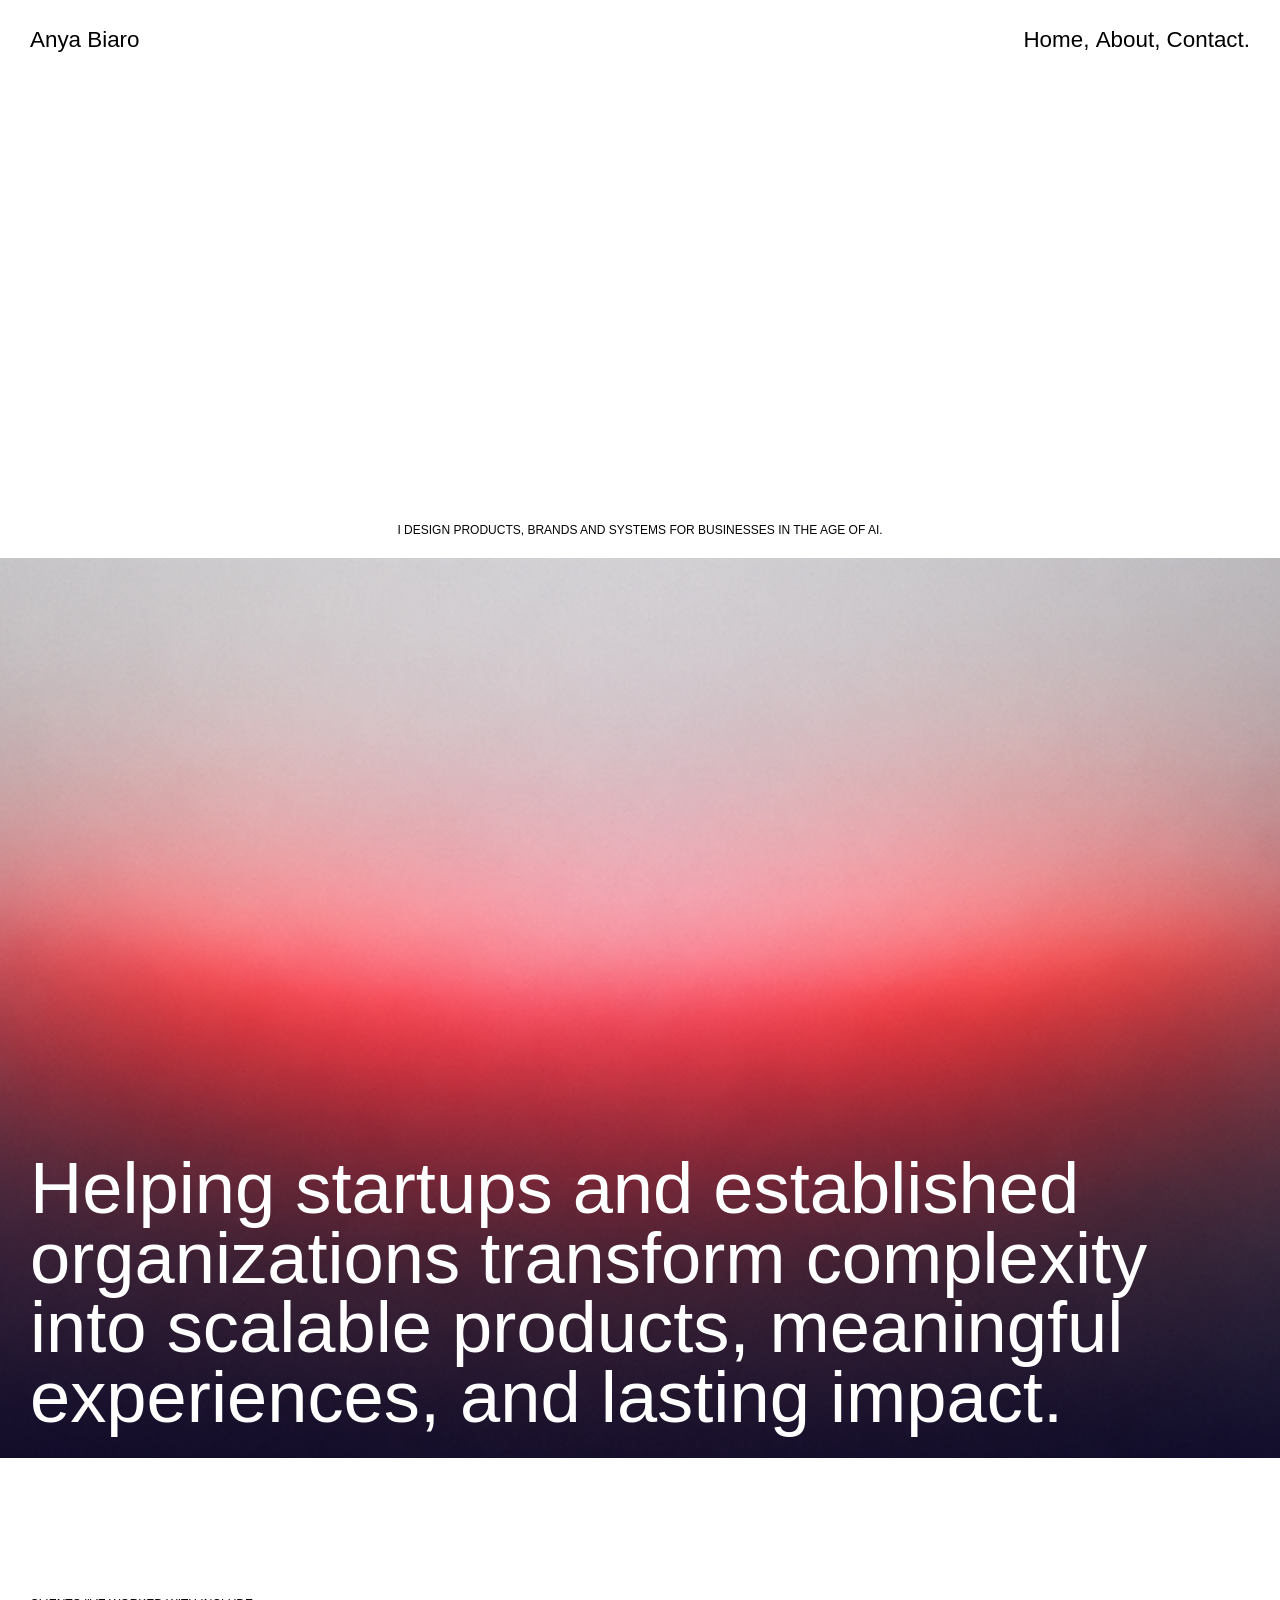
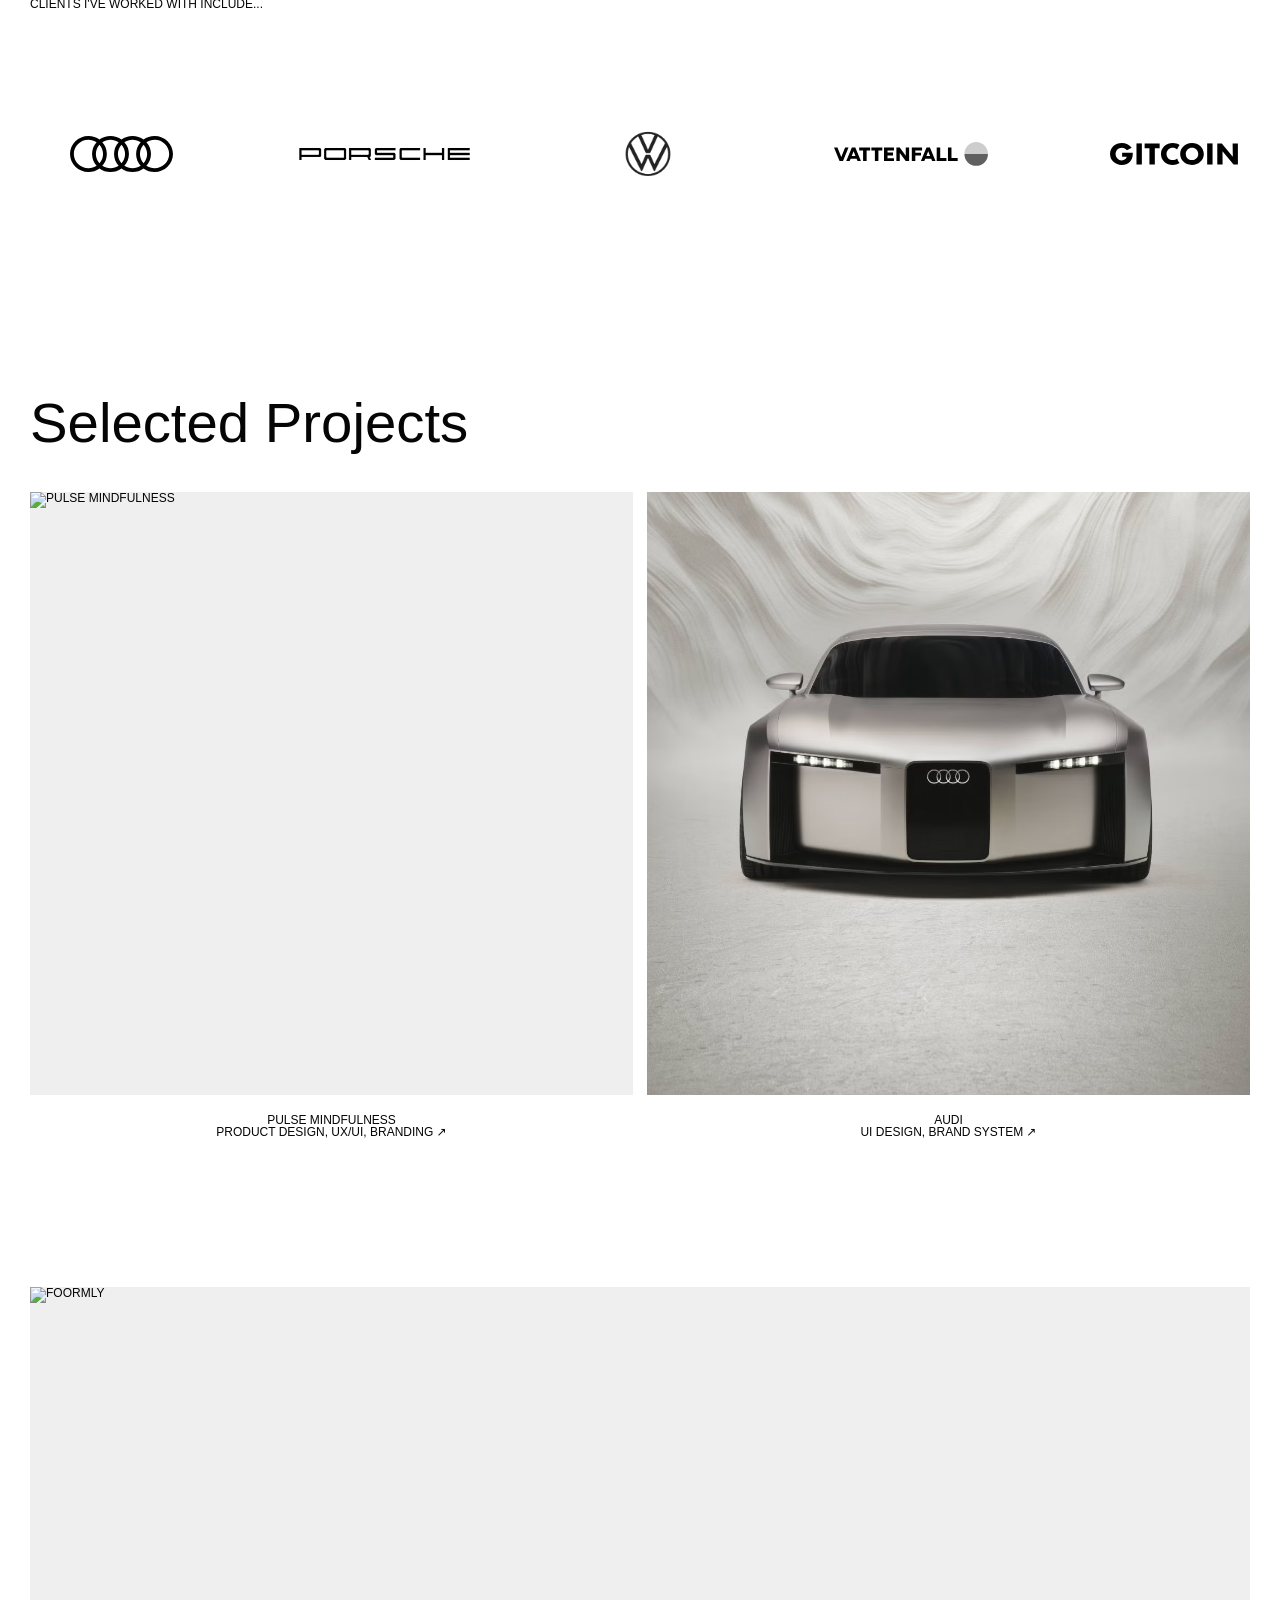
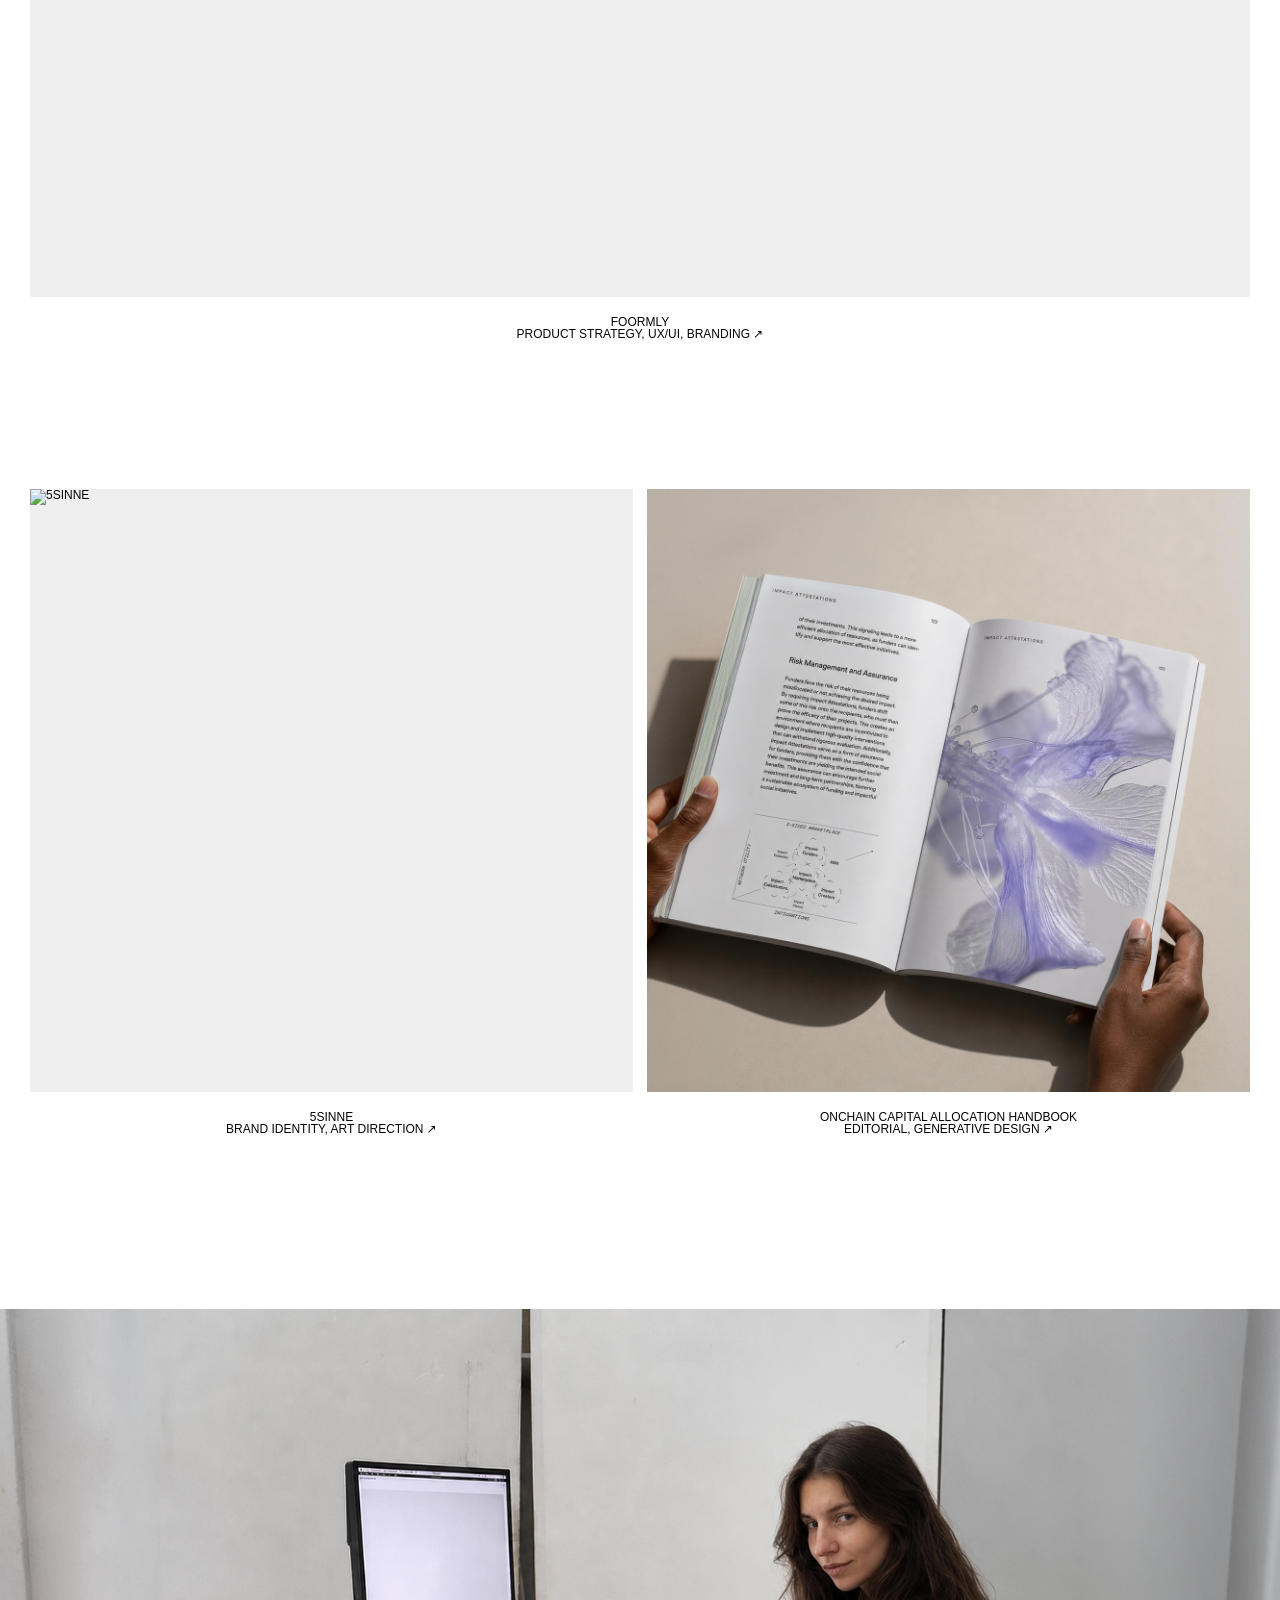
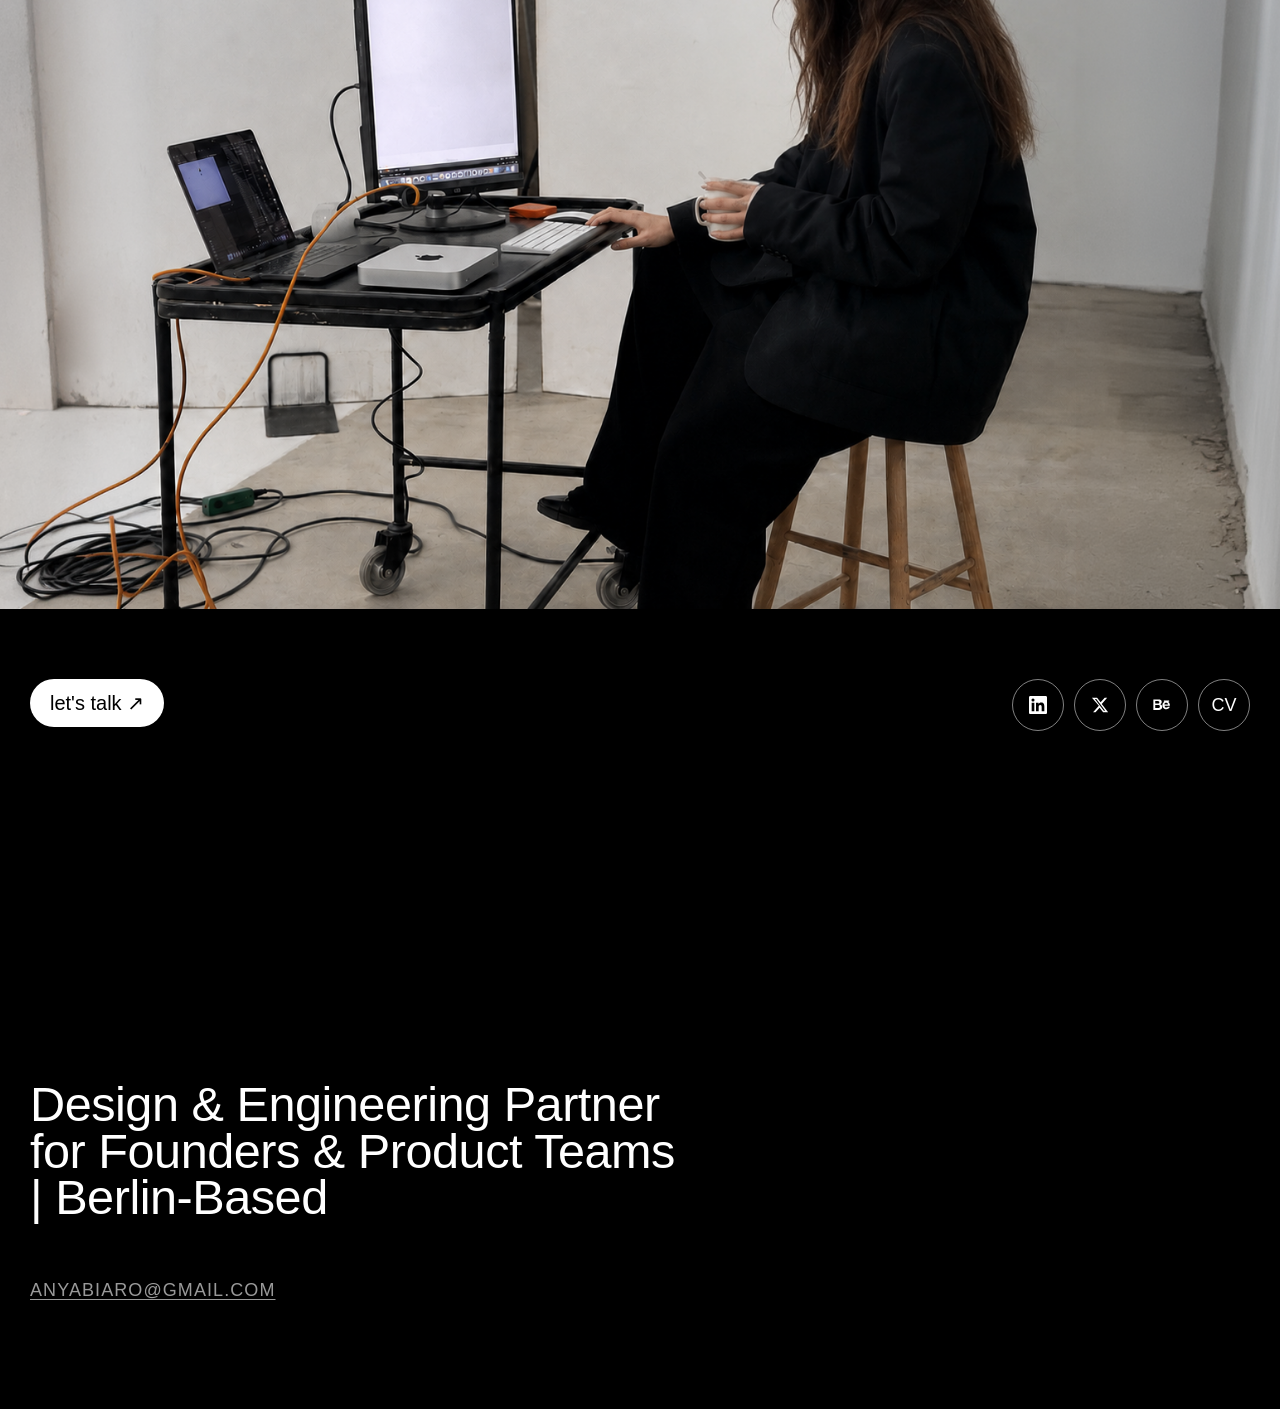
==== commit 6cf61109: "Rename to Anya Biaro, new email, About copy and social links - Name: Anya Biarozka -> Anya Biaro (sc" ====
--- a/index.html
+++ b/index.html
@@ -4,35 +4,38 @@
     <meta charset="utf-8">
     <meta name="viewport" content="width=device-width, initial-scale=1">
     <meta name="google-site-verification" content="tbknjRiRAQgVPu1m3USgBHpzlCbVSzdqTO6yRdzR-w0" />
-    <title>Anya Biarozka</title>
-    <meta name="description" content="Anya Biarozka — Creative Director & Senior Product Designer specialising in product, brand, and AI automation. Berlin-based.">
+    <title>Anya Biaro</title>
+    <meta name="description" content="Anya Biaro: design & engineering partner for founders & product teams. Product strategy, UX/UI, branding, AI agents and automation. 10+ years, Berlin-based.">
     <meta property="og:type" content="website">
-    <meta property="og:title" content="Anya Biarozka — Creative Director & Senior Product Designer">
-    <meta property="og:description" content="Senior Product Designer specialising in product, brand, and AI automation. Berlin-based.">
-    <meta property="og:image" content="https://biarozka.xyz/assets/og-image.png">
-    <meta property="og:url" content="https://biarozka.xyz/">
+    <meta property="og:title" content="Anya Biaro — Design & Engineering Partner">
+    <meta property="og:description" content="Design & engineering partner for founders & product teams. Product strategy, UX/UI, branding, AI agents and automation. 10+ years, Berlin-based.">
+    <meta property="og:image" content="https://www.anyabiaro.com/assets/og-image.png">
+    <meta property="og:url" content="https://www.anyabiaro.com/">
     <meta name="twitter:card" content="summary_large_image">
-    <meta name="twitter:title" content="Anya Biarozka — Creative Director & Senior Product Designer">
-    <meta name="twitter:image" content="https://biarozka.xyz/assets/og-image.png">
-    <link rel="canonical" href="https://biarozka.xyz/">
+    <meta name="twitter:title" content="Anya Biaro — Design & Engineering Partner">
+    <meta name="twitter:image" content="https://www.anyabiaro.com/assets/og-image.png">
+    <link rel="canonical" href="https://www.anyabiaro.com/">
     <script type="application/ld+json">
     {
       "@context": "https://schema.org",
       "@type": "Person",
-      "name": "Anya Biarozka",
-      "url": "https://biarozka.xyz/",
-      "image": "https://biarozka.xyz/assets/anya-biarozka.png",
-      "jobTitle": "Creative Director & Senior Product Designer",
-      "description": "Anya Biarozka — Creative Director & Senior Product Designer specialising in product, brand, and AI automation. Berlin-based.",
+      "name": "Anya Biaro",
+      "alternateName": ["Anya Biarozka"],
+      "url": "https://www.anyabiaro.com/",
+      "image": "https://www.anyabiaro.com/assets/anya-biarozka.png",
+      "jobTitle": "Design & Engineering Partner",
+      "description": "Anya Biaro: design & engineering partner for founders & product teams. Product strategy, UX/UI, branding, AI agents and automation. 10+ years, Berlin-based.",
       "address": {
         "@type": "PostalAddress",
         "addressLocality": "Berlin",
         "addressCountry": "DE"
       },
       "sameAs": [
-        "https://www.linkedin.com/in/anya-biarozka-898b9388",
+        "https://www.linkedin.com/in/anyabiaro",
         "https://www.behance.net/Biarozka",
-        "https://x.com/CionaAnoic"
+        "https://x.com/anyabiaro",
+        "https://www.instagram.com/anyabiaro",
+        "https://www.threads.com/@anyabiaro"
       ]
     }
     </script>
@@ -44,11 +47,11 @@
   </head>
   <body>
     <header class="site-header" aria-label="Primary navigation">
-      <a class="brand" href="/" data-content="brand">Anya Biarozka</a>
+      <a class="brand" href="/" data-content="brand">Anya Biaro</a>
       <nav class="nav-links" aria-label="Site sections">
         <a href="/">Home</a><span>,&nbsp;</span>
         <a href="/about">About</a><span>,&nbsp;</span>
-        <a href="/contact">Contact</a><span>.</span>
+        <a href="/#contact">Contact</a><span>.</span>
       </nav>
       <button class="nav-toggle" aria-label="Toggle menu" aria-expanded="false">Menu</button>
     </header>
@@ -85,12 +88,12 @@
 
     <footer class="footer" id="contact">
       <div class="footer-top">
-        <a class="footer-talk" href="mailto:anya.biarozka@gmail.com">let's talk ↗</a>
+        <a class="footer-talk" href="mailto:anyabiaro@gmail.com">let's talk ↗</a>
         <div class="footer-icons" data-footer-socials></div>
       </div>
       <div class="footer-bottom">
         <p class="footer-descriptor" data-content="footerDescriptor"></p>
-        <a class="footer-email" href="mailto:anya.biarozka@gmail.com" data-content="email"></a>
+        <a class="footer-email" href="mailto:anyabiaro@gmail.com" data-content="email"></a>
       </div>
     </footer>
 
